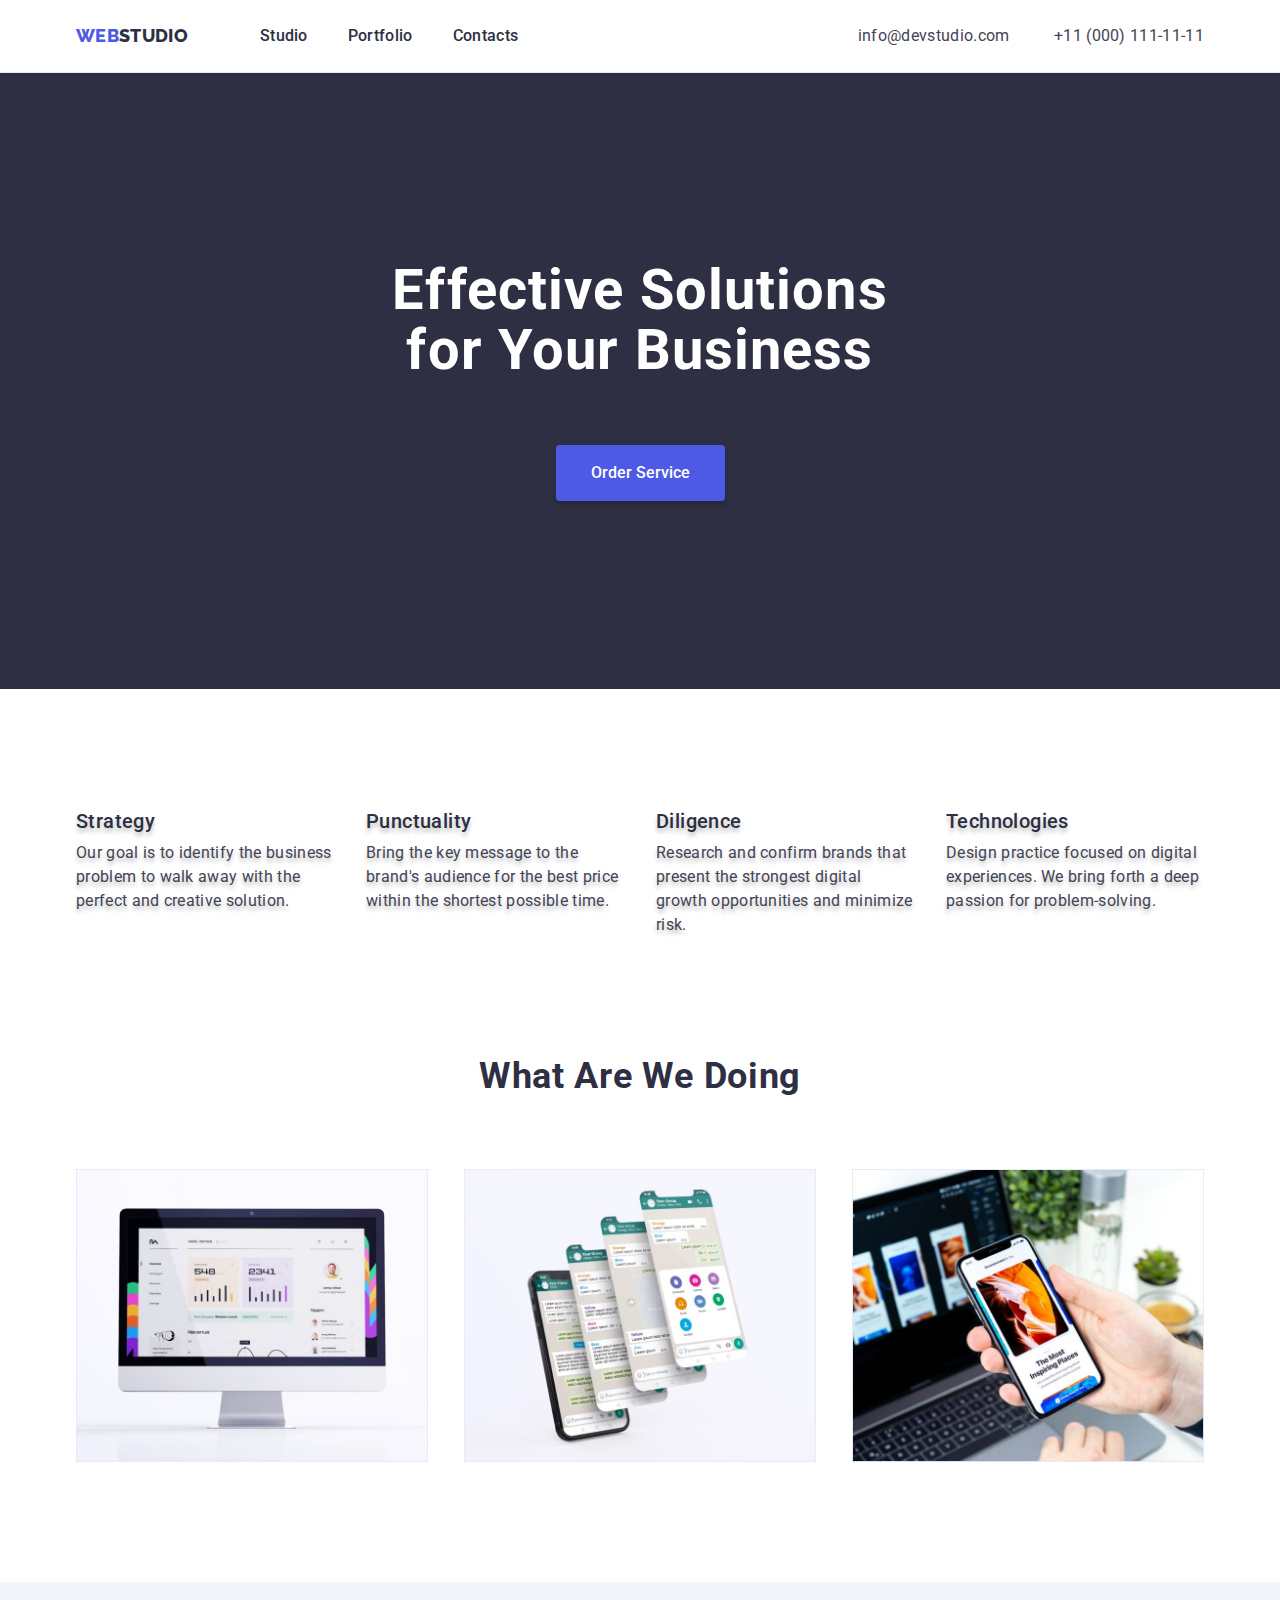
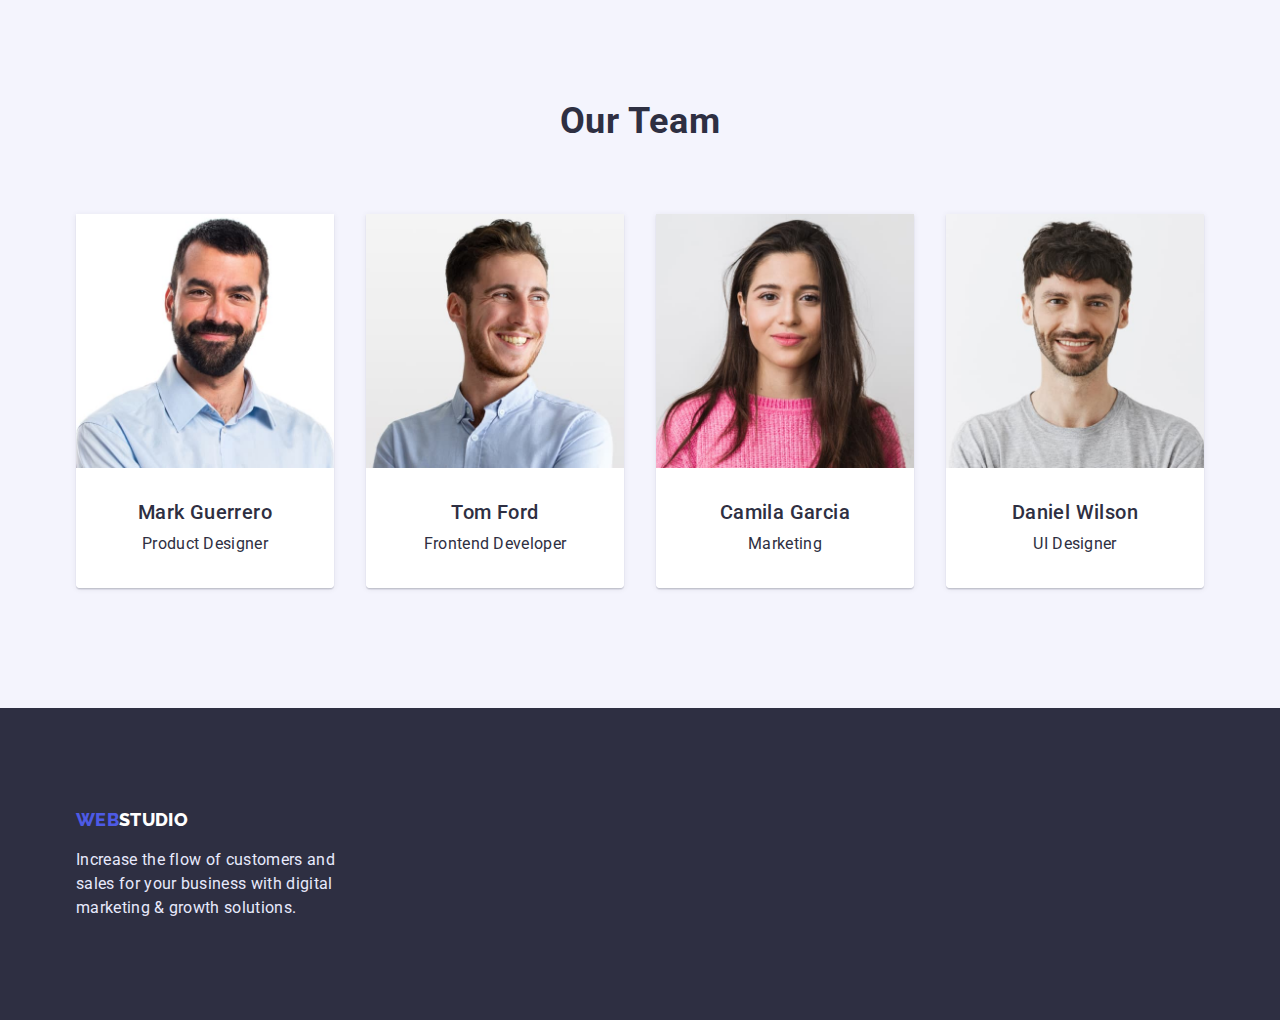
==== index.html @ 7810a2b0 "Adds files and folders from HW3" ====
<!DOCTYPE html>
<html lang="en">
  <head>
    <meta charset="UTF-8" />
    <meta http-equiv="X-UA-Compatible" content="IE=edge" />
    <meta name="viewport" content="width=device-width, initial-scale=1.0" />
    <title>Web Studio</title>
    <link rel="preconnect" href="https://fonts.googleapis.com" />
    <link rel="preconnect" href="https://fonts.gstatic.com" crossorigin />
    <link
      href="https://fonts.googleapis.com/css2?family=Raleway:ital,wght@0,800;1,800&family=Roboto:ital,wght@0,400;0,500;0,700;0,900;1,400;1,500;1,700;1,900&display=swap"
      rel="stylesheet"
    />
    <link
      rel="stylesheet"
      href="https://cdnjs.cloudflare.com/ajax/libs/modern-normalize/1.0.0/modern-normalize.min.css"
    />
    <link rel="stylesheet" href="./css/styles.css" />
  </head>
  <body>
    <header class="header">
      <div class="container">
        <nav class="nav">
          <a href="./index.html" class="logo"
            ><span class="web">Web</span>Studio</a
          >
          <ul class="main-menu">
            <li class="menu-item">
              <a href="./index.html" class="menu-link">Studio</a>
            </li>
            <li class="menu-item">
              <a href="./portfolio.html" class="menu-link">Portfolio</a>
            </li>
            <li class="menu-item"><a href="" class="menu-link">Contacts</a></li>
          </ul>
        </nav>

        <address>
          <ul class="contacts">
            <li class="cont-item">
              <a href="mailto:info@devstudio.com" class="cont-link"
                >info@devstudio.com</a
              >
            </li>
            <li class="cont-item">
              <a href="tel:+110001111111" class="cont-link"
                >+11 (000) 111-11-11</a
              >
            </li>
          </ul>
        </address>
      </div>
    </header>
    <main>
      <!--Hero section-->
      <section class="hero">
        <h1 class="title1">Effective Solutions for Your Business</h1>
        <button type="button" class="hero-cta">Order Service</button>
      </section>

      <!--Our advantages section-->

      <section class="benefits section">
        <div class="container">
          <h2 class="title2 hidden">Benefits</h2>
          <ul class="benefits-grid">
            <li class="feature">
              <h3 class="title3">Strategy</h3>
              <p class="feature-text">
                Our goal is to identify the business problem to walk away with
                the perfect and creative solution.
              </p>
            </li>
            <li class="feature">
              <h3 class="title3">Punctuality</h3>
              <p class="feature-text">
                Bring the key message to the brand's audience for the best price
                within the shortest possible time.
              </p>
            </li>
            <li class="feature">
              <h3 class="title3">Diligence</h3>
              <p class="feature-text">
                Research and confirm brands that present the strongest digital
                growth opportunities and minimize risk.
              </p>
            </li>
            <li class="feature">
              <h3 class="title3">Technologies</h3>
              <p class="feature-text">
                Design practice focused on digital experiences. We bring forth a
                deep passion for problem-solving.
              </p>
            </li>
          </ul>
        </div>
      </section>

      <!--Our works section-->

      <section class="works section">
        <div class="container">
          <h2 class="title2">What are we doing</h2>
          <ul class="works-grid">
            <li class="work-item">
              <img
                src="./images/feature1.jpg"
                alt="desktop applications"
                width="360"
              />
            </li>
            <li class="work-item">
              <img
                src="./images/feature2.jpg"
                alt="messege applications"
                width="360"
              />
            </li>
            <li class="work-item">
              <img
                src="./images/feature3.jpg"
                alt="mobile applications"
                width="360"
              />
            </li>
          </ul>
        </div>
      </section>
      <!--Our tam section-->
      <section class="team section">
        <div class="container">
          <h2 class="title2">Our Team</h2>
          <ul class="team-grid">
            <li class="team-member">
              <img src="./images/team1.jpg" alt="Mark Guerrero" width="264" />
              <div class="team-name">
                <h3 class="title3">Mark Guerrero</h3>
                <p>Product Designer</p>
              </div>
            </li>
            <li class="team-member">
              <img src="./images/team2.jpg" alt="Tom Ford" width="264" />
              <div class="team-name">
                <h3 class="title3">Tom Ford</h3>
                <p>Frontend Developer</p>
              </div>
            </li>
            <li class="team-member">
              <img src="./images/team3.jpg" alt="Camila Garcia" width="264" />
              <div class="team-name">
                <h3 class="title3">Camila Garcia</h3>
                <p>Marketing</p>
              </div>
            </li>
            <li class="team-member">
              <img src="./images/team4.jpg" alt="Daniel Wilson" width="264" />
              <div class="team-name">
                <h3 class="title3">Daniel Wilson</h3>
                <p>UI Designer</p>
              </div>
            </li>
          </ul>
        </div>
      </section>
    </main>
    <footer class="footer">
      <div class="container">
        <a href="./index.html" class="logo"
          ><span class="web">Web</span>Studio</a
        >
        <p class="footer-text">
          Increase the flow of customers and sales for your business with
          digital marketing & growth solutions.
        </p>
      </div>
    </footer>
  </body>
</html>
---- css/styles.css ----
:root {
  --hero-bg: #2e2f42;
  --primary: #4d5ae5;
  --accent: #e7e9fc;
  --light: #f4f4fd;
  --pressed: #404bbf;
  --text: #434455;
  --horizontal-gap: 24px;
  --vertical-gap: 48px;
  --large-v-gap: 120px;
}

body {
  font-family: "Roboto", sans-serif;
  font-size: 16px;
  line-height: 1.5;
  letter-spacing: 0.02em;
  margin: auto;
  padding: 0;
  border: 0;
  color: var(--hero-bg);
}

h1,
h2,
h3,
h4,
h5,
h6,
p {
  margin-top: 0;
  margin-bottom: 0;
}

ul {
  padding: 0;
  margin: 0;
}

img {
  display: block;
  width: 100%;
  height: auto;
}

.container {
  width: 1158px;
  margin: 0 auto;
  padding: 0 15px;
}

.logo {
  font-family: "Raleway", sans-serif;
  text-transform: uppercase;
  text-decoration: none;
  font-weight: 800;
  font-size: 18px;
  line-height: 1.33;
  color: var(--hero-bg);
}

.web {
  color: var(--primary);
}

.header {
  border-bottom: 1px solid #e7e9fc;
}

.header .container,
.nav {
  display: flex;
  align-items: center;
  justify-content: space-between;
}

.nav > .nav-link {
  color: var(--hero-bg);
}

.title1 {
  font-weight: 700;
  font-size: 56px;
  line-height: 1.07;
  letter-spacing: 0.02em;
}

.title2 {
  font-weight: 700;
  font-size: 36px;
  line-height: 1.11;
  letter-spacing: 0.02em;
  text-transform: capitalize;
}

.title3,
.card-title {
  font-weight: 500;
  font-size: 20px;
  line-height: 1.2;
  letter-spacing: 0.02em;
}

.main-menu {
  display: flex;
  list-style: none;
  margin-left: 72px;
  padding: 24px 0;
}

.menu-item {
  font-weight: 500;
  font-size: 16px;
  line-height: 1.5;
  letter-spacing: 0.02em;
  margin-right: 40px;
}

.menu-item:last-child {
  margin-right: 0;
}

.menu-link {
  text-decoration: none;
  color: var(--hero-bg);
}

.menu-link:hover,
.menu-link:focus {
  color: var(--pressed);
}

.cont-item {
  display: inline-flex;
  font-size: 16px;
  line-height: 1.5;
  letter-spacing: 0.02em;
  color: var(--text);
  text-decoration: none;
  margin-left: 40px;
}

.cont-item:first-child {
  margin-left: 0;
}

.cont-link {
  text-decoration: none;
  color: var(--text);
  font-style: normal;
}

.cont-link:hover,
.cont-link:focus {
  color: var(--pressed);
}

.hero {
  display: block;
  width: 100%;
  background-color: var(--hero-bg);
  padding: 188px 0;
}

.hero > .title1 {
  color: white;
  text-align: center;
  width: 496px;
  margin: auto;
}

.hero-cta {
  padding: 16px 32px;
  background-color: var(--primary);
  box-shadow: 0px 4px 4px rgba(0, 0, 0, 0.15);
  border-radius: 4px;
  border: 0;
  color: #fff;
  font-family: "Roboto", sans-serif;
  font-weight: 500;
  font-size: 16px;
  line-height: 1.5;
  display: block;
  margin: 64px auto 0;
  cursor: pointer;
  min-width: 169px;
}

.hero-cta:hover,
.hero-cta:focus {
  background-color: var(--pressed);
}

.section {
  padding-top: var(--large-v-gap);
  padding-bottom: var(--large-v-gap);
}

.section-portfolio {
  padding-top: 96px;
  padding-bottom: var(--large-v-gap);
}

.benefits {
  padding-bottom: 0;
}

.works {
  padding-bottom: var(--large-v-gap);
}

.works .title2 {
  text-align: center;
}

.benefits-grid,
.works-grid,
.team-grid {
  display: flex;
  list-style: none;
  justify-content: space-between;
  margin: 0;
  padding: 0;
}

.works-grid,
.team-grid {
  margin-top: 72px;
}

.team-member {
  flex-basis: calc(100% / 4 - var(--horizontal-gap));
  box-shadow: 0px 1px 6px rgba(46, 47, 66, 0.08),
    0px 1px 1px rgba(46, 47, 66, 0.16), 0px 2px 1px rgba(46, 47, 66, 0.08);
  border-radius: 0px 0px 4px 4px;
  overflow: hidden;
}

.work-item {
  flex-basis: calc(100% / 3 - var(--horizontal-gap));
}

.team-name {
  padding: 32px 16px;
  background-color: #fff;
  text-align: center;
}

.team-name p {
  margin-top: 8px;
}

.feature {
  flex-basis: calc((100% / 4 - var(--horizontal-gap)));
  display: inline-block;
}

.feature .title3 {
  text-shadow: 0px 4px 4px rgba(0, 0, 0, 0.25);
}

.feature-text {
  text-shadow: 0px 4px 4px rgba(0, 0, 0, 0.25);
}

.projects {
  padding: 0;
  list-style: none;
  display: flex;
  flex-wrap: wrap;
  /* margin-left: calc(-1 * var(--horizontal-gap));
  margin-top: calc(-1 * var(--vertical-gap)); */
}

.projects > .project-item {
  /* flex-basis: calc((100% / 3 - var(--horizontal-gap))); */
  flex-basis: calc((100% - 2 * var(--horizontal-gap)) / 3);
  list-style: none;
  margin-left: var(--horizontal-gap);
  margin-top: var(--vertical-gap);
}

.projects > .project-item:nth-child(3n + 1) {
  margin-left: 0;
}

.projects > .project-item:nth-child(-n + 3) {
  margin-top: 0;
}

.projects-nav {
  display: flex;
  justify-content: center;
  /* padding-top: 96px; */
  margin-bottom: 72px;
}

.project-type {
  cursor: pointer;
  background-color: var(--light);
  padding: 12px 24px;
  border: 1px solid var(--accent);
  border-radius: 4px;
  color: var(--primary);
  font-weight: 500;
  font-size: 16px;
  line-height: 1.5;
  display: flex;
  letter-spacing: 0.04em;
  font-style: normal;
  font-family: "Roboto", sans-serif;
}

.project-tab {
  list-style: none;
  margin-right: 24px;
}

.project-tab:last-child {
  margin-right: 0;
}

.project-type:hover,
.project-type:focus {
  background: var(--primary);
  box-shadow: 0px 3px 1px rgba(0, 0, 0, 0.1), 0px 2px 1px rgba(0, 0, 0, 0.08),
    0px 2px 2px rgba(0, 0, 0, 0.12);
  color: #fff;
  border: 1px solid var(--primary);
  font-weight: 500;
  font-style: normal;
}

.card-content {
  padding: 32px 16px;
  border-left: 1px solid #e7e9fc;
  border-right: 1px solid #e7e9fc;
  border-bottom: 1px solid #e7e9fc;
}

.project-item-type {
  margin-top: 8px;
}

.team {
  background-color: var(--light);
}

.team .title2 {
  text-align: center;
}

.footer {
  background-color: var(--hero-bg);
  font-size: 16px;
  line-height: 1.5;
  letter-spacing: 0.02em;
  color: var(--accent);
  min-height: 310px;
  padding: 100px 0;
}

.footer .logo {
  display: inline-block;
  color: #fff;
  margin-bottom: 16px;
}

.footer-text {
  width: 264px;
}

.feature-text,
.project-item-type {
  font-size: 16px;
  line-height: 1.5;
  letter-spacing: 0.02em;
  color: var(--text);
}

.feature-text {
  margin-top: 8px;
}

.hidden {
  display: none;
}
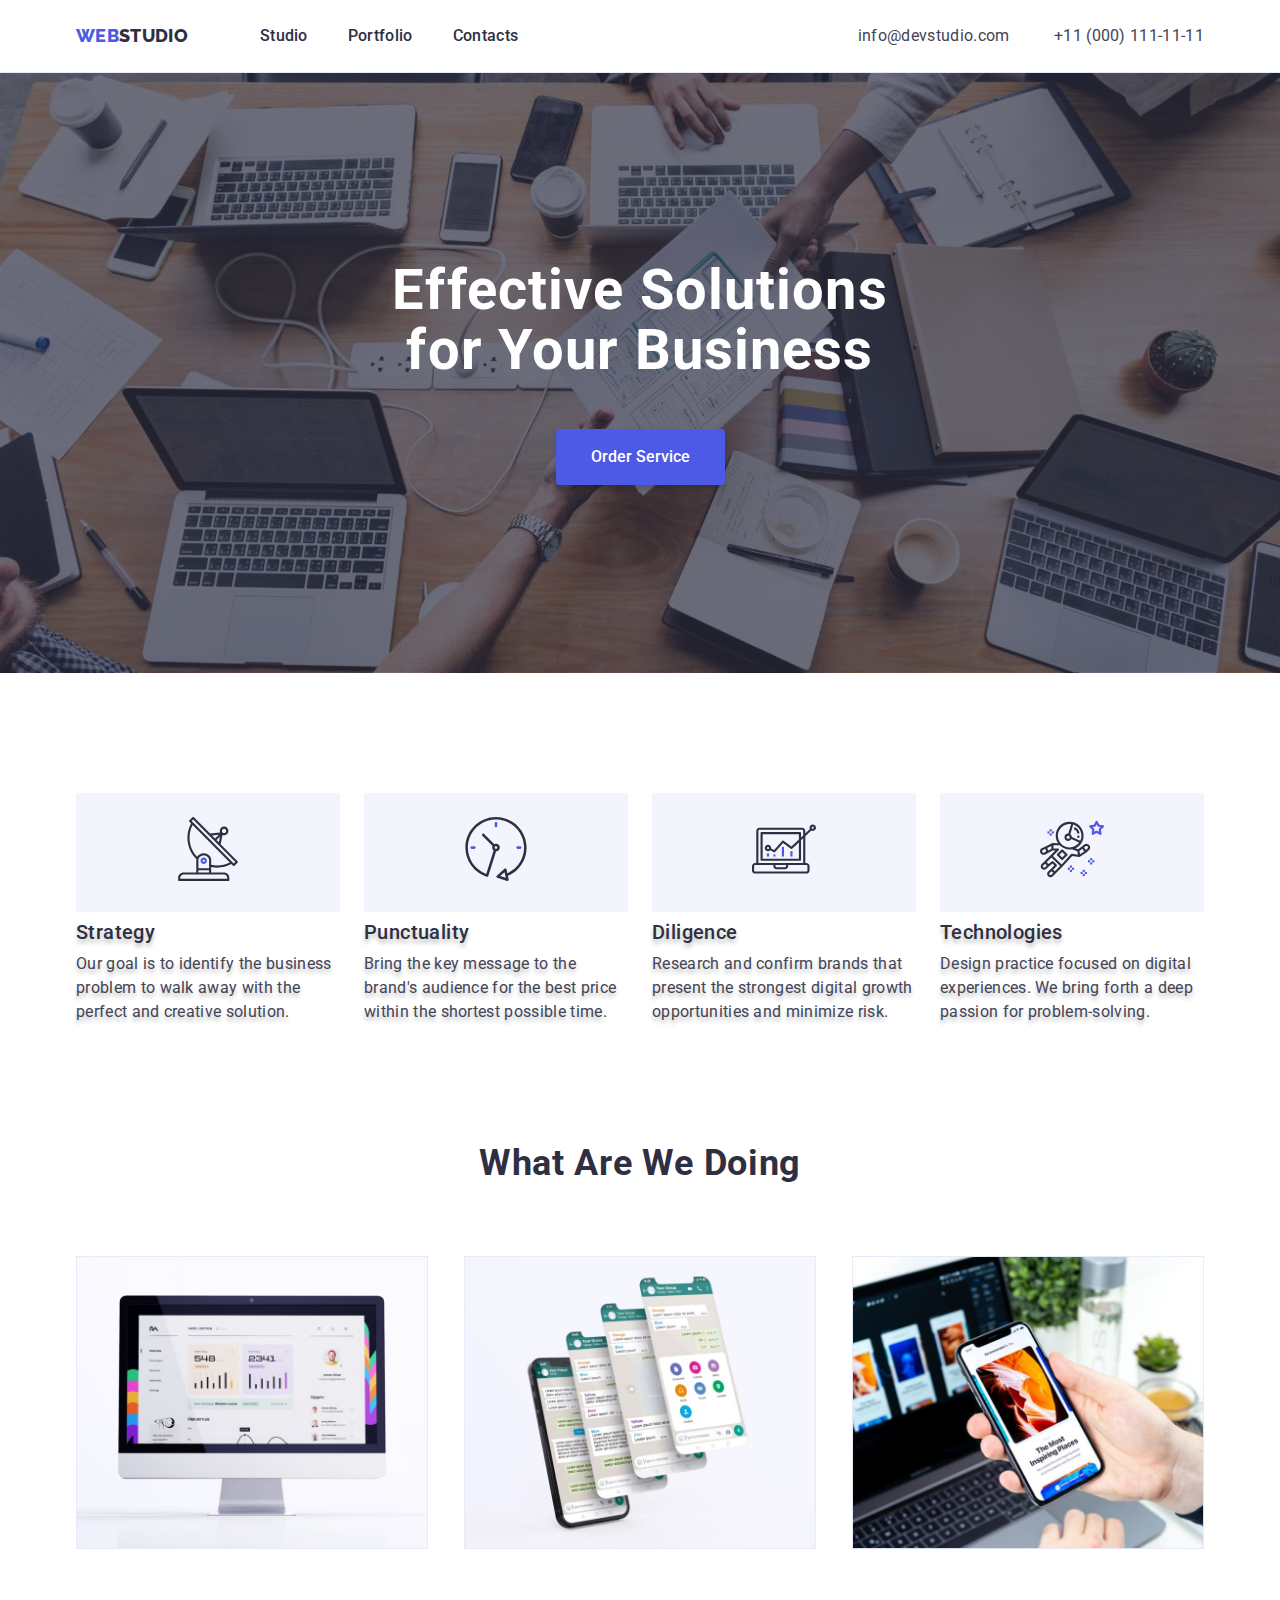
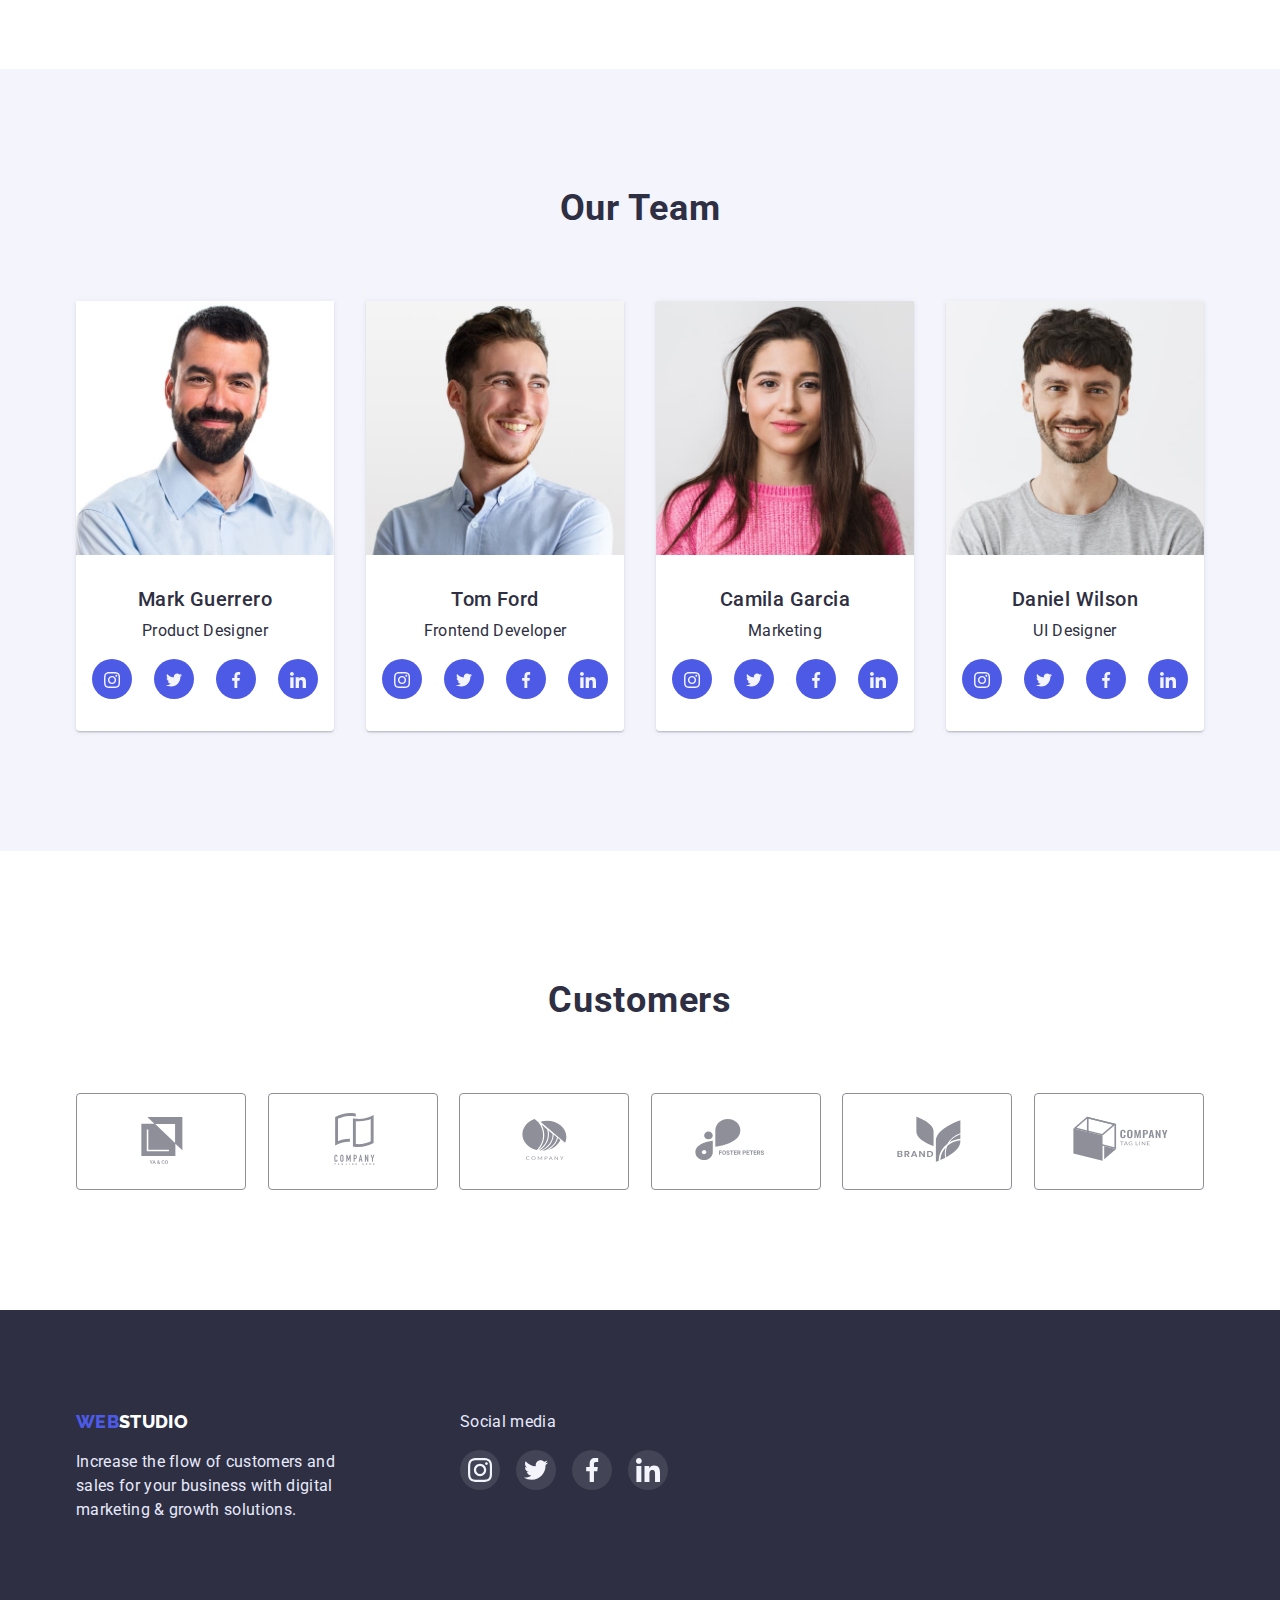
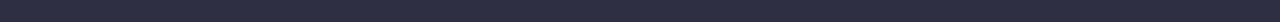
==== commit bf79f50e: "Adds svg sprite, icons, hero banner, hover/focus effects" ====
--- a/index.html
+++ b/index.html
@@ -62,9 +62,14 @@
 
       <section class="benefits section">
         <div class="container">
-          <h2 class="title2 hidden">Benefits</h2>
+          <h2 class="title2" hidden>Benefits</h2>
           <ul class="benefits-grid">
             <li class="feature">
+              <div class="feature-icons">
+                <svg class="feature-icon">
+                  <use href="./images/icons.svg#icon-antenna"></use>
+                </svg>
+              </div>
               <h3 class="title3">Strategy</h3>
               <p class="feature-text">
                 Our goal is to identify the business problem to walk away with
@@ -72,6 +77,11 @@
               </p>
             </li>
             <li class="feature">
+              <div class="feature-icons">
+                <svg class="feature-icon">
+                  <use href="./images/icons.svg#icon-clock"></use>
+                </svg>
+              </div>
               <h3 class="title3">Punctuality</h3>
               <p class="feature-text">
                 Bring the key message to the brand's audience for the best price
@@ -79,6 +89,11 @@
               </p>
             </li>
             <li class="feature">
+              <div class="feature-icons">
+                <svg class="feature-icon">
+                  <use href="./images/icons.svg#icon-diagram"></use>
+                </svg>
+              </div>
               <h3 class="title3">Diligence</h3>
               <p class="feature-text">
                 Research and confirm brands that present the strongest digital
@@ -86,6 +101,11 @@
               </p>
             </li>
             <li class="feature">
+              <div class="feature-icons">
+                <svg class="feature-icon">
+                  <use href="./images/icons.svg#icon-astronaut"></use>
+                </svg>
+              </div>
               <h3 class="title3">Technologies</h3>
               <p class="feature-text">
                 Design practice focused on digital experiences. We bring forth a
@@ -136,6 +156,36 @@
               <div class="team-name">
                 <h3 class="title3">Mark Guerrero</h3>
                 <p>Product Designer</p>
+                <ul class="social-items">
+                  <li>
+                    <a href="" class="social-item">
+                      <svg class="social-icon">
+                        <use href="./images/icons.svg#icon-instagram"></use>
+                      </svg>
+                    </a>
+                  </li>
+                  <li>
+                    <a href="" class="social-item">
+                      <svg class="social-icon">
+                        <use href="./images/icons.svg#icon-twitter"></use>
+                      </svg>
+                    </a>
+                  </li>
+                  <li>
+                    <a href="" class="social-item">
+                      <svg class="social-icon">
+                        <use href="./images/icons.svg#icon-facebook"></use>
+                      </svg>
+                    </a>
+                  </li>
+                  <li>
+                    <a href="" class="social-item">
+                      <svg class="social-icon">
+                        <use href="./images/icons.svg#icon-linkedin"></use>
+                      </svg>
+                    </a>
+                  </li>
+                </ul>
               </div>
             </li>
             <li class="team-member">
@@ -143,6 +193,36 @@
               <div class="team-name">
                 <h3 class="title3">Tom Ford</h3>
                 <p>Frontend Developer</p>
+                <ul class="social-items">
+                  <li>
+                    <a href="" class="social-item">
+                      <svg class="social-icon">
+                        <use href="./images/icons.svg#icon-instagram"></use>
+                      </svg>
+                    </a>
+                  </li>
+                  <li>
+                    <a href="" class="social-item">
+                      <svg class="social-icon">
+                        <use href="./images/icons.svg#icon-twitter"></use>
+                      </svg>
+                    </a>
+                  </li>
+                  <li>
+                    <a href="" class="social-item">
+                      <svg class="social-icon">
+                        <use href="./images/icons.svg#icon-facebook"></use>
+                      </svg>
+                    </a>
+                  </li>
+                  <li>
+                    <a href="" class="social-item">
+                      <svg class="social-icon">
+                        <use href="./images/icons.svg#icon-linkedin"></use>
+                      </svg>
+                    </a>
+                  </li>
+                </ul>
               </div>
             </li>
             <li class="team-member">
@@ -150,6 +230,36 @@
               <div class="team-name">
                 <h3 class="title3">Camila Garcia</h3>
                 <p>Marketing</p>
+                <ul class="social-items">
+                  <li>
+                    <a href="" class="social-item">
+                      <svg class="social-icon">
+                        <use href="./images/icons.svg#icon-instagram"></use>
+                      </svg>
+                    </a>
+                  </li>
+                  <li>
+                    <a href="" class="social-item">
+                      <svg class="social-icon">
+                        <use href="./images/icons.svg#icon-twitter"></use>
+                      </svg>
+                    </a>
+                  </li>
+                  <li>
+                    <a href="" class="social-item">
+                      <svg class="social-icon">
+                        <use href="./images/icons.svg#icon-facebook"></use>
+                      </svg>
+                    </a>
+                  </li>
+                  <li>
+                    <a href="" class="social-item">
+                      <svg class="social-icon">
+                        <use href="./images/icons.svg#icon-linkedin"></use>
+                      </svg>
+                    </a>
+                  </li>
+                </ul>
               </div>
             </li>
             <li class="team-member">
@@ -157,7 +267,74 @@
               <div class="team-name">
                 <h3 class="title3">Daniel Wilson</h3>
                 <p>UI Designer</p>
-              </div>
+                <ul class="social-items">
+                  <li>
+                    <a href="" class="social-item">
+                      <svg class="social-icon">
+                        <use href="./images/icons.svg#icon-instagram"></use>
+                      </svg>
+                    </a>
+                  </li>
+                  <li>
+                    <a href="" class="social-item">
+                      <svg class="social-icon">
+                        <use href="./images/icons.svg#icon-twitter"></use>
+                      </svg>
+                    </a>
+                  </li>
+                  <li>
+                    <a href="" class="social-item">
+                      <svg class="social-icon">
+                        <use href="./images/icons.svg#icon-facebook"></use>
+                      </svg>
+                    </a>
+                  </li>
+                  <li>
+                    <a href="" class="social-item">
+                      <svg class="social-icon">
+                        <use href="./images/icons.svg#icon-linkedin"></use>
+                      </svg>
+                    </a>
+                  </li>
+                </ul>
+              </div>
+            </li>
+          </ul>
+        </div>
+      </section>
+      <section class="section customers">
+        <div class="container">
+          <h2 class="title2">Customers</h2>
+          <ul class="customers-list">
+            <li class="customer-item">
+              <svg class="customer-icon">
+                <use href="/images/icons.svg#icon-customer1"></use>
+              </svg>
+            </li>
+            <li class="customer-item">
+              <svg class="customer-icon">
+                <use href="/images/icons.svg#icon-customer2"></use>
+              </svg>
+            </li>
+            <li class="customer-item">
+              <svg class="customer-icon">
+                <use href="/images/icons.svg#icon-customer3"></use>
+              </svg>
+            </li>
+            <li class="customer-item">
+              <svg class="customer-icon">
+                <use href="/images/icons.svg#icon-customer4"></use>
+              </svg>
+            </li>
+            <li class="customer-item">
+              <svg class="customer-icon">
+                <use href="/images/icons.svg#icon-customer5"></use>
+              </svg>
+            </li>
+            <li class="customer-item">
+              <svg class="customer-icon">
+                <use href="/images/icons.svg#icon-customer6"></use>
+              </svg>
             </li>
           </ul>
         </div>
@@ -165,13 +342,50 @@
     </main>
     <footer class="footer">
       <div class="container">
-        <a href="./index.html" class="logo"
-          ><span class="web">Web</span>Studio</a
-        >
-        <p class="footer-text">
-          Increase the flow of customers and sales for your business with
-          digital marketing & growth solutions.
-        </p>
+        <div class="footer-columns">
+          <div class="footer-column1">
+            <a href="./index.html" class="logo"
+              ><span class="web">Web</span>Studio</a
+            >
+            <p class="footer-text">
+              Increase the flow of customers and sales for your business with
+              digital marketing & growth solutions.
+            </p>
+          </div>
+          <div class="footer-column2">
+            <p>Social media</p>
+            <ul class="social-items">
+              <li>
+                <a href="" class="social-item">
+                  <svg class="social-icon">
+                    <use href="./images/icons.svg#icon-instagram"></use>
+                  </svg>
+                </a>
+              </li>
+              <li>
+                <a href="" class="social-item">
+                  <svg class="social-icon">
+                    <use href="./images/icons.svg#icon-twitter"></use>
+                  </svg>
+                </a>
+              </li>
+              <li>
+                <a href="" class="social-item">
+                  <svg class="social-icon">
+                    <use href="./images/icons.svg#icon-facebook"></use>
+                  </svg>
+                </a>
+              </li>
+              <li>
+                <a href="" class="social-item">
+                  <svg class="social-icon">
+                    <use href="./images/icons.svg#icon-linkedin"></use>
+                  </svg>
+                </a>
+              </li>
+            </ul>
+          </div>
+        </div>
       </div>
     </footer>
   </body>
--- a/css/styles.css
+++ b/css/styles.css
@@ -5,6 +5,8 @@
   --light: #f4f4fd;
   --pressed: #404bbf;
   --text: #434455;
+  --l-slate: #8e8f99;
+  --success: #31d0aa;
   --horizontal-gap: 24px;
   --vertical-gap: 48px;
   --large-v-gap: 120px;
@@ -157,8 +159,16 @@
 
 .hero {
   display: block;
-  width: 100%;
-  background-color: var(--hero-bg);
+  /* background-color: var(--hero-bg); */
+  background-position: center;
+  background-image: linear-gradient(
+      rgba(46, 47, 66, 0.7),
+      rgba(46, 47, 66, 0.7)
+    ),
+    url("/images/hero-banner.jpg");
+  background-position: 50% 50%;
+  background-repeat: no-repeat;
+
   padding: 188px 0;
 }
 
@@ -181,7 +191,7 @@
   font-size: 16px;
   line-height: 1.5;
   display: block;
-  margin: 64px auto 0;
+  margin: 48px auto 0;
   cursor: pointer;
   min-width: 169px;
 }
@@ -199,6 +209,11 @@
 .section-portfolio {
   padding-top: 96px;
   padding-bottom: var(--large-v-gap);
+}
+
+.customers {
+  padding-top: 130px;
+  text-align: center;
 }
 
 .benefits {
@@ -247,7 +262,42 @@
 }
 
 .team-name p {
-  margin-top: 8px;
+  margin: 8px 0;
+}
+
+.social-items {
+  display: flex;
+  list-style: none;
+  justify-content: space-between;
+  align-items: center;
+  margin-top: 16px;
+}
+
+.social-items li:not(:last-child) {
+  margin-right: 16px;
+}
+
+.social-item {
+  background-color: var(--primary);
+  width: 40px;
+  height: 40px;
+  border-radius: 40px;
+  padding: 12px;
+  display: block;
+}
+
+.social-item:last-child {
+  margin-right: 0;
+}
+
+.social-item:hover,
+.social-item:focus {
+  background-color: var(--pressed);
+}
+
+.social-icon {
+  width: 16px;
+  height: 16px;
 }
 
 .feature {
@@ -261,6 +311,54 @@
 
 .feature-text {
   text-shadow: 0px 4px 4px rgba(0, 0, 0, 0.25);
+  margin-top: 8px;
+}
+
+.feature-icons {
+  background-color: var(--light);
+  padding: 24px 100px;
+  display: block;
+  margin-bottom: 8px;
+}
+
+.feature-icon {
+  width: 64px;
+  height: 64px;
+}
+
+.customers-list {
+  display: flex;
+  list-style: none;
+  justify-content: space-between;
+  margin-top: 72px;
+}
+
+.customer-item {
+  border: 1px solid var(--l-slate);
+  border-radius: 4px;
+  padding: 16px 32px;
+}
+
+.customer-item:hover {
+  --color3: var(--pressed);
+  border: 1px solid var(--pressed);
+}
+
+.customer-icon {
+  width: 104px;
+  height: 56px;
+}
+
+.customer-icon:hover {
+  fill: var(--color3);
+}
+
+.feature-text,
+.project-item-type {
+  font-size: 16px;
+  line-height: 1.5;
+  letter-spacing: 0.02em;
+  color: var(--text);
 }
 
 .projects {
@@ -331,6 +429,15 @@
   font-style: normal;
 }
 
+.card {
+  box-shadow: 0px 1px 6px rgba(46, 47, 66, 0.08);
+}
+
+.card:hover {
+  box-shadow: 0px 1px 6px rgba(46, 47, 66, 0.08),
+    0px 1px 1px rgba(46, 47, 66, 0.16), 0px 2px 1px rgba(46, 47, 66, 0.08);
+}
+
 .card-content {
   padding: 32px 16px;
   border-left: 1px solid #e7e9fc;
@@ -370,18 +477,33 @@
   width: 264px;
 }
 
-.feature-text,
-.project-item-type {
-  font-size: 16px;
-  line-height: 1.5;
-  letter-spacing: 0.02em;
-  color: var(--text);
-}
-
-.feature-text {
-  margin-top: 8px;
-}
-
-.hidden {
-  display: none;
-}
+.footer-columns {
+  list-style: none;
+  display: flex;
+}
+
+.footer-column2 {
+  margin-left: var(--large-v-gap);
+}
+
+.footer-columns .social-item {
+  background: rgba(255, 255, 255, 0.1);
+  padding: 8px;
+}
+
+.footer-columns .social-item:hover,
+.footer-columns .social-item:focus {
+  background: var(--success);
+  padding: 8px;
+}
+
+.footer-columns .social-icon {
+  width: 24px;
+  height: 24px;
+}
+
+.footer-columns .social-icon:hover {
+  width: 24px;
+  height: 24px;
+  background: var(--success);
+}
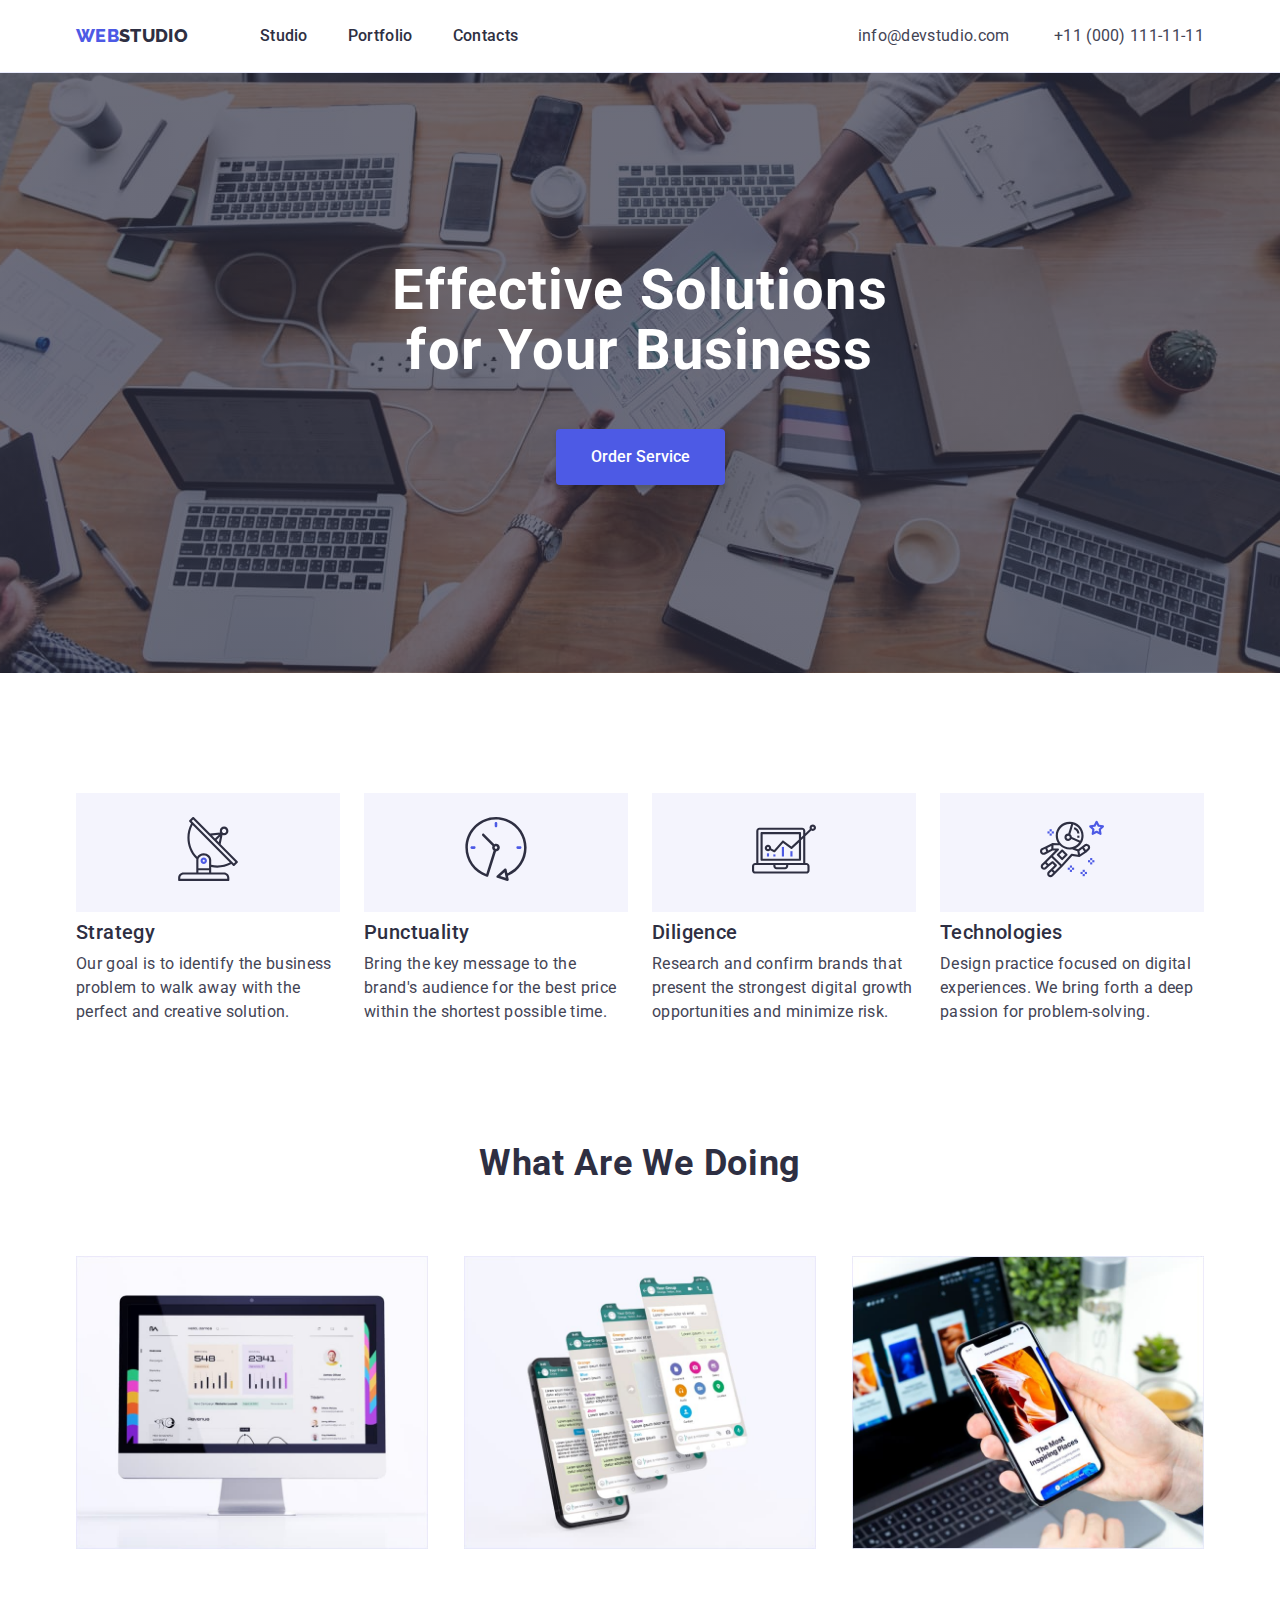
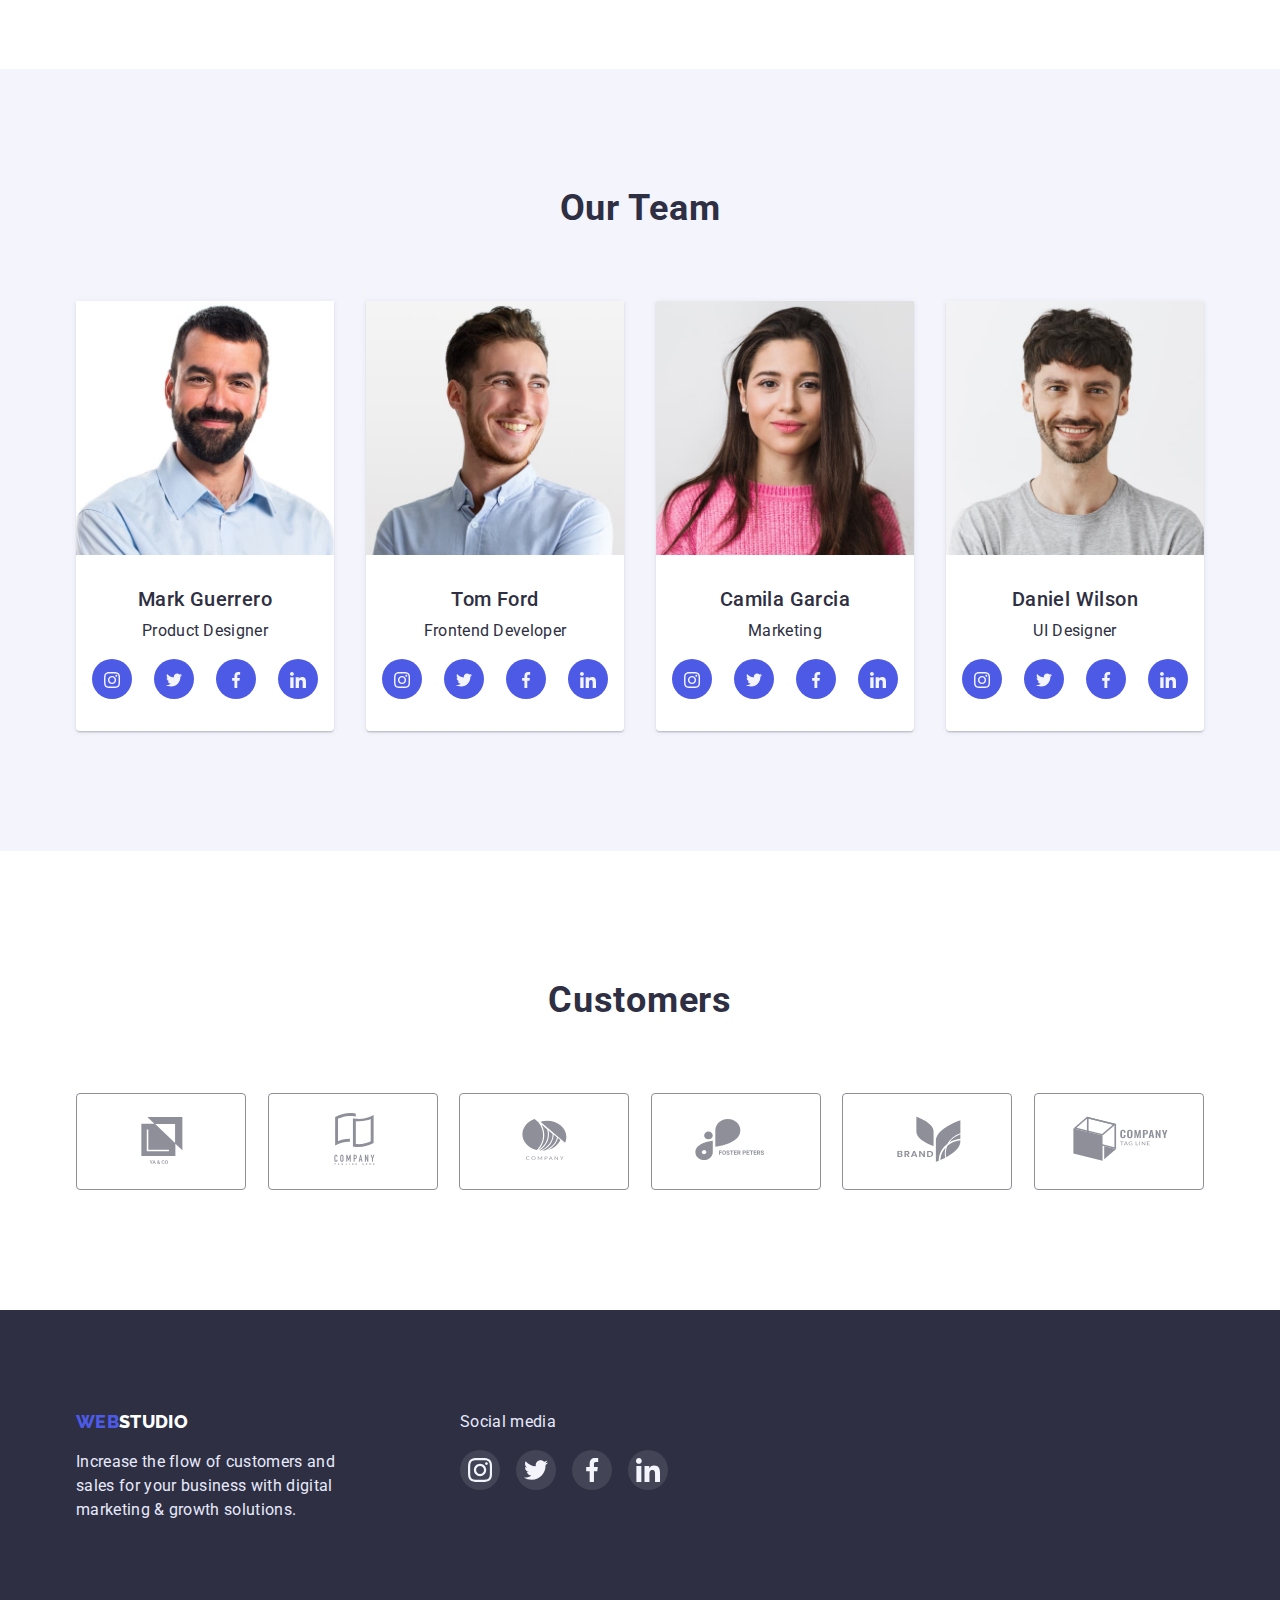
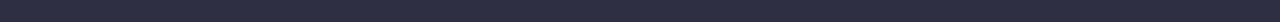
==== commit 417bfa5c: "Fixes customers block" ====
--- a/index.html
+++ b/index.html
@@ -308,32 +308,32 @@
           <ul class="customers-list">
             <li class="customer-item">
               <svg class="customer-icon">
-                <use href="/images/icons.svg#icon-customer1"></use>
-              </svg>
-            </li>
-            <li class="customer-item">
-              <svg class="customer-icon">
-                <use href="/images/icons.svg#icon-customer2"></use>
-              </svg>
-            </li>
-            <li class="customer-item">
-              <svg class="customer-icon">
-                <use href="/images/icons.svg#icon-customer3"></use>
-              </svg>
-            </li>
-            <li class="customer-item">
-              <svg class="customer-icon">
-                <use href="/images/icons.svg#icon-customer4"></use>
-              </svg>
-            </li>
-            <li class="customer-item">
-              <svg class="customer-icon">
-                <use href="/images/icons.svg#icon-customer5"></use>
-              </svg>
-            </li>
-            <li class="customer-item">
-              <svg class="customer-icon">
-                <use href="/images/icons.svg#icon-customer6"></use>
+                <use href="./images/icons.svg#icon-customer1"></use>
+              </svg>
+            </li>
+            <li class="customer-item">
+              <svg class="customer-icon">
+                <use href="./images/icons.svg#icon-customer2"></use>
+              </svg>
+            </li>
+            <li class="customer-item">
+              <svg class="customer-icon">
+                <use href="./images/icons.svg#icon-customer3"></use>
+              </svg>
+            </li>
+            <li class="customer-item">
+              <svg class="customer-icon">
+                <use href="./images/icons.svg#icon-customer4"></use>
+              </svg>
+            </li>
+            <li class="customer-item">
+              <svg class="customer-icon">
+                <use href="./images/icons.svg#icon-customer5"></use>
+              </svg>
+            </li>
+            <li class="customer-item">
+              <svg class="customer-icon">
+                <use href="./images/icons.svg#icon-customer6"></use>
               </svg>
             </li>
           </ul>
--- a/css/styles.css
+++ b/css/styles.css
@@ -165,10 +165,9 @@
       rgba(46, 47, 66, 0.7),
       rgba(46, 47, 66, 0.7)
     ),
-    url("/images/hero-banner.jpg");
+    url("../images/hero-banner.jpg");
   background-position: 50% 50%;
   background-repeat: no-repeat;
-
   padding: 188px 0;
 }
 
@@ -305,12 +304,7 @@
   display: inline-block;
 }
 
-.feature .title3 {
-  text-shadow: 0px 4px 4px rgba(0, 0, 0, 0.25);
-}
-
 .feature-text {
-  text-shadow: 0px 4px 4px rgba(0, 0, 0, 0.25);
   margin-top: 8px;
 }
 
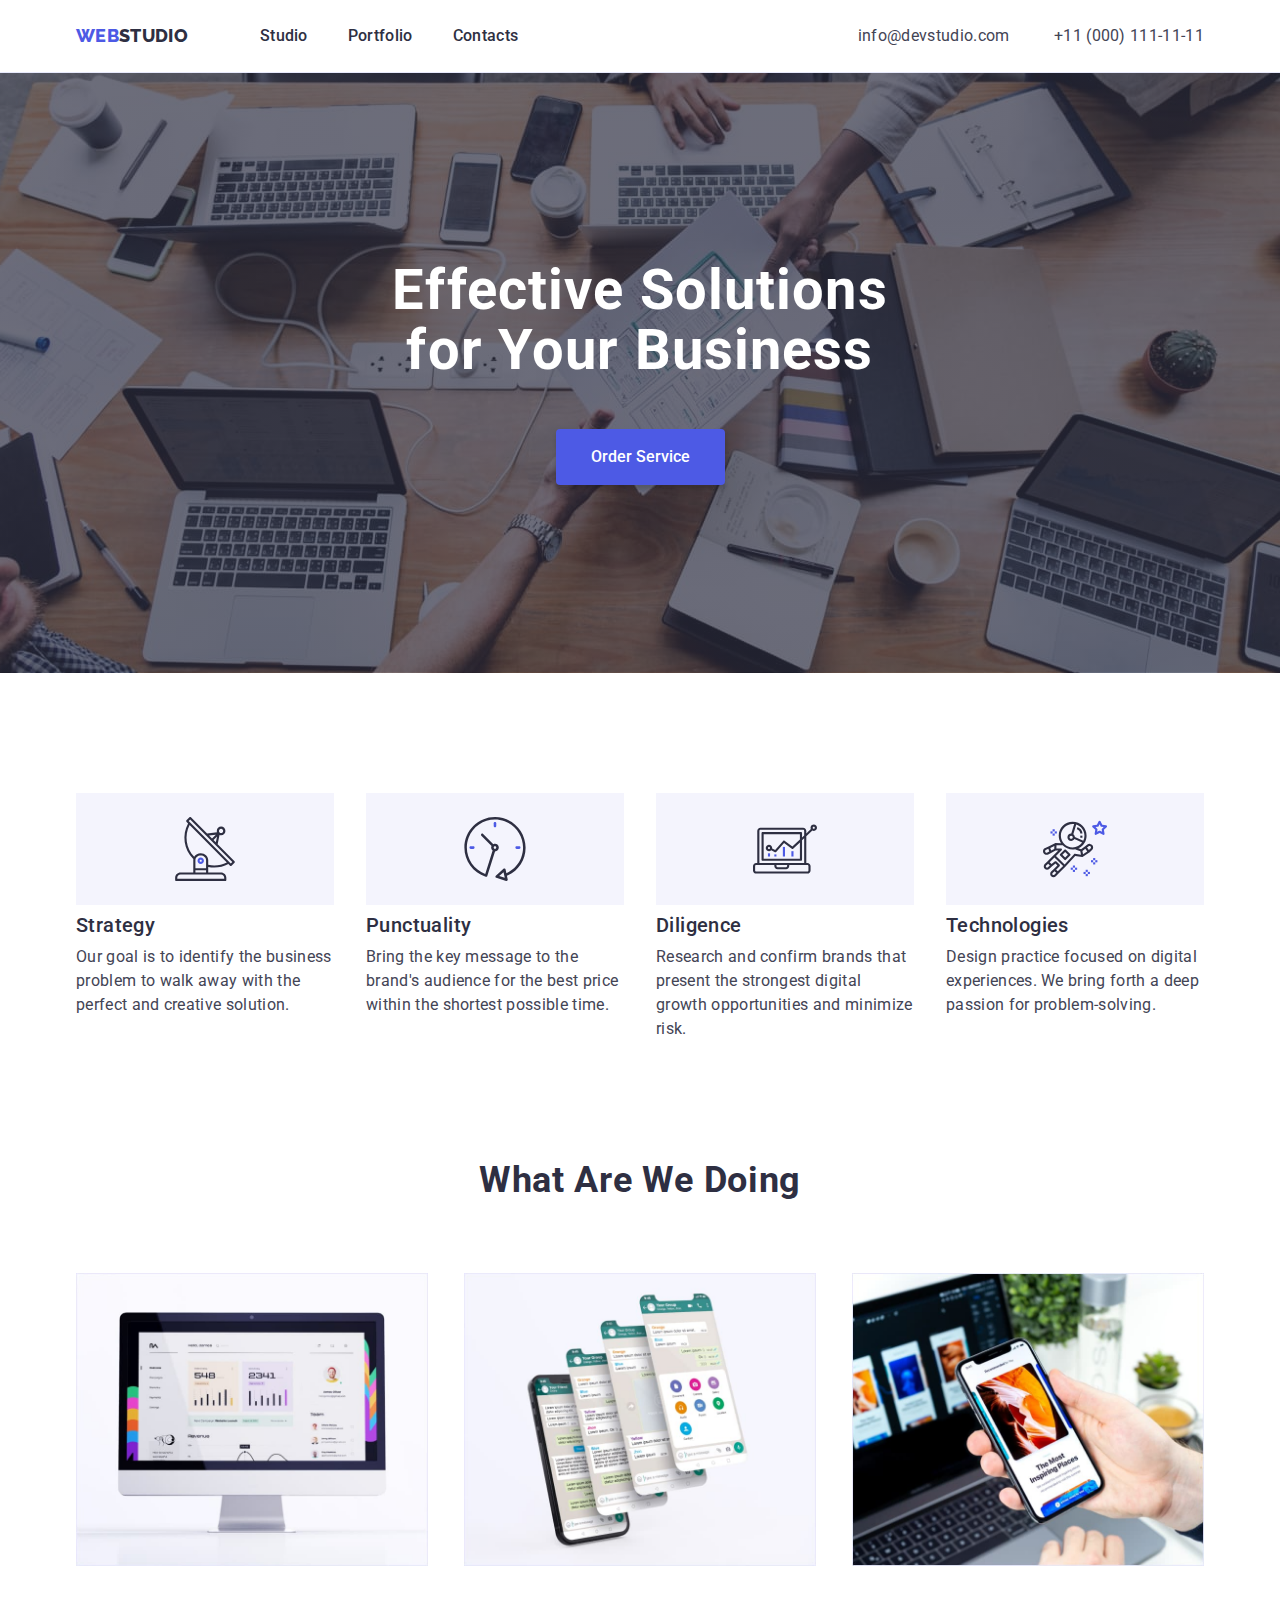
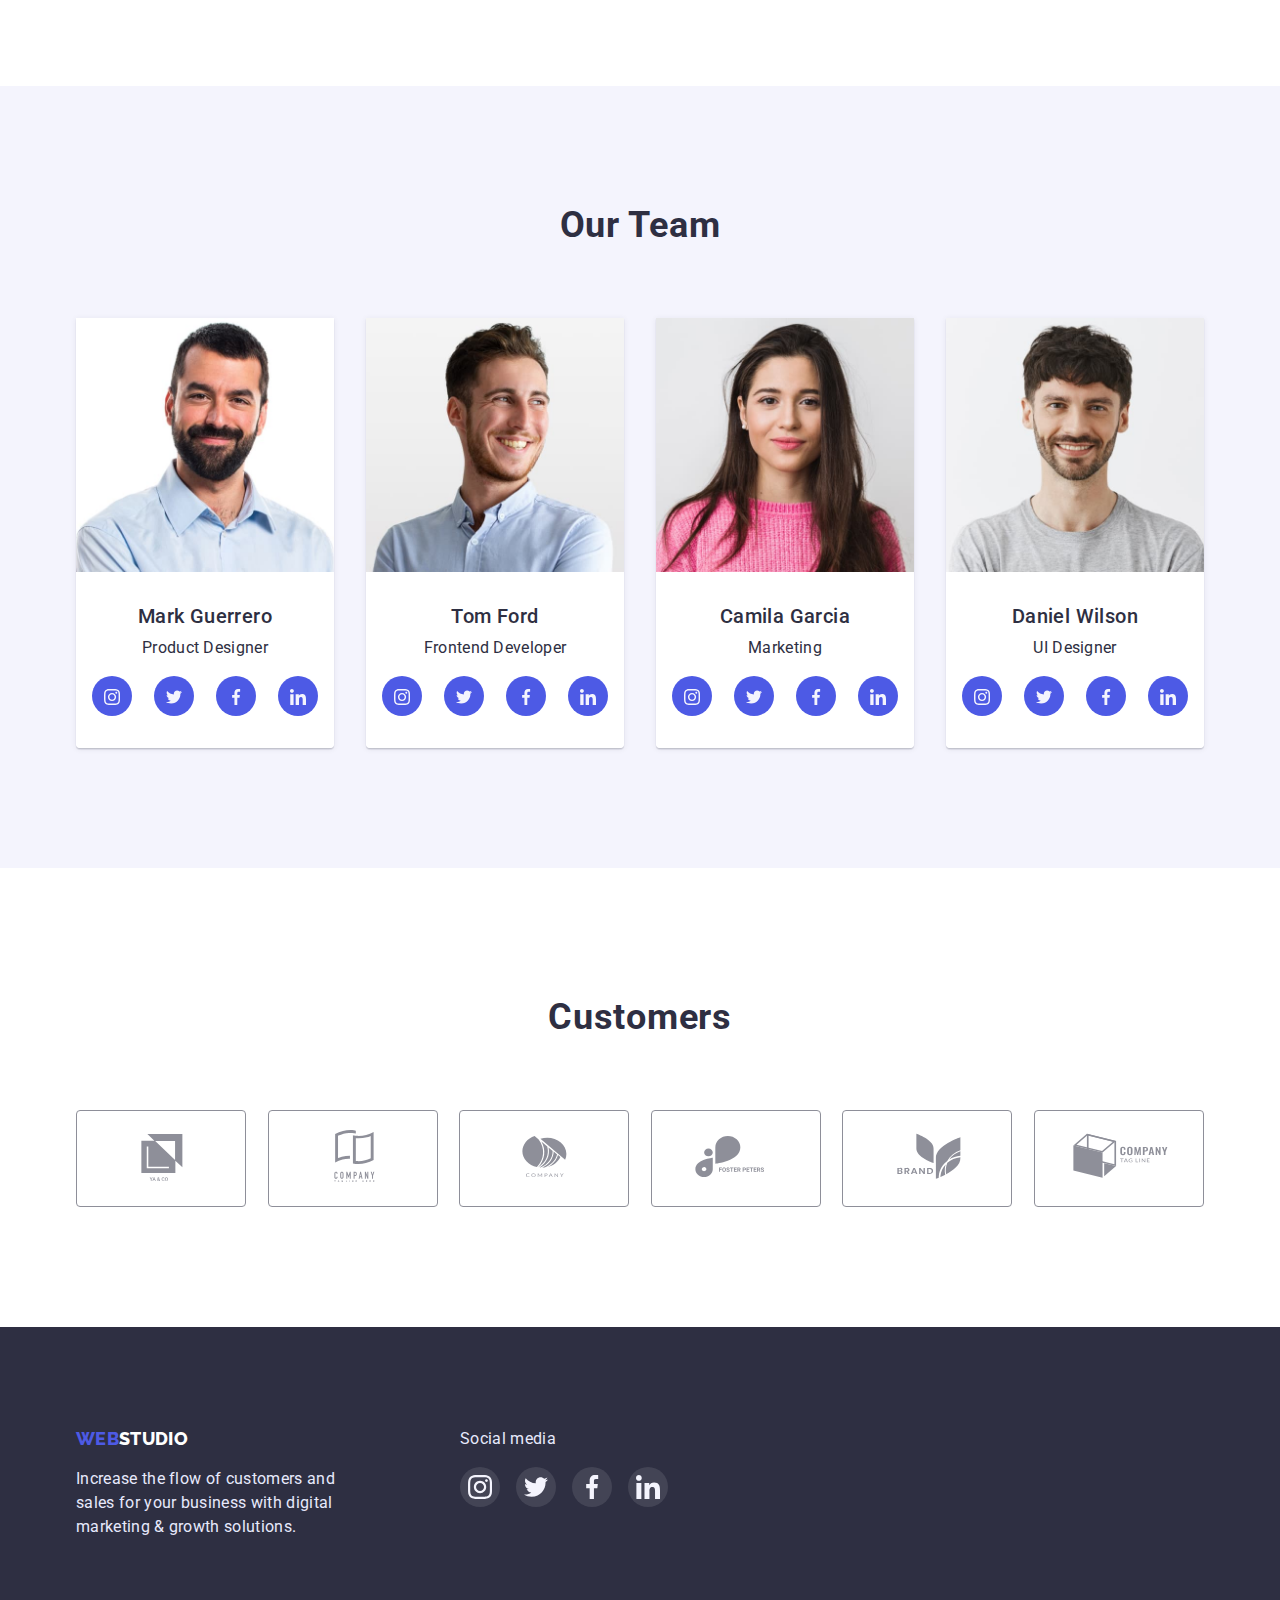
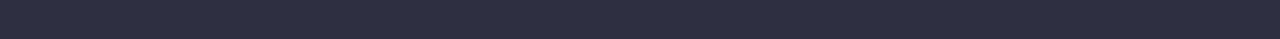
==== commit 1a212319: "Updates features blocks with before  icons; Adds links to customer section" ====
--- a/index.html
+++ b/index.html
@@ -64,48 +64,28 @@
         <div class="container">
           <h2 class="title2" hidden>Benefits</h2>
           <ul class="benefits-grid">
-            <li class="feature">
-              <div class="feature-icons">
-                <svg class="feature-icon">
-                  <use href="./images/icons.svg#icon-antenna"></use>
-                </svg>
-              </div>
+            <li class="feature antenna">
               <h3 class="title3">Strategy</h3>
               <p class="feature-text">
                 Our goal is to identify the business problem to walk away with
                 the perfect and creative solution.
               </p>
             </li>
-            <li class="feature">
-              <div class="feature-icons">
-                <svg class="feature-icon">
-                  <use href="./images/icons.svg#icon-clock"></use>
-                </svg>
-              </div>
+            <li class="feature clock">
               <h3 class="title3">Punctuality</h3>
               <p class="feature-text">
                 Bring the key message to the brand's audience for the best price
                 within the shortest possible time.
               </p>
             </li>
-            <li class="feature">
-              <div class="feature-icons">
-                <svg class="feature-icon">
-                  <use href="./images/icons.svg#icon-diagram"></use>
-                </svg>
-              </div>
+            <li class="feature diagram">
               <h3 class="title3">Diligence</h3>
               <p class="feature-text">
                 Research and confirm brands that present the strongest digital
                 growth opportunities and minimize risk.
               </p>
             </li>
-            <li class="feature">
-              <div class="feature-icons">
-                <svg class="feature-icon">
-                  <use href="./images/icons.svg#icon-astronaut"></use>
-                </svg>
-              </div>
+            <li class="feature astranaut">
               <h3 class="title3">Technologies</h3>
               <p class="feature-text">
                 Design practice focused on digital experiences. We bring forth a
@@ -306,35 +286,47 @@
         <div class="container">
           <h2 class="title2">Customers</h2>
           <ul class="customers-list">
-            <li class="customer-item">
-              <svg class="customer-icon">
-                <use href="./images/icons.svg#icon-customer1"></use>
-              </svg>
-            </li>
-            <li class="customer-item">
-              <svg class="customer-icon">
-                <use href="./images/icons.svg#icon-customer2"></use>
-              </svg>
-            </li>
-            <li class="customer-item">
-              <svg class="customer-icon">
-                <use href="./images/icons.svg#icon-customer3"></use>
-              </svg>
-            </li>
-            <li class="customer-item">
-              <svg class="customer-icon">
-                <use href="./images/icons.svg#icon-customer4"></use>
-              </svg>
-            </li>
-            <li class="customer-item">
-              <svg class="customer-icon">
-                <use href="./images/icons.svg#icon-customer5"></use>
-              </svg>
-            </li>
-            <li class="customer-item">
-              <svg class="customer-icon">
-                <use href="./images/icons.svg#icon-customer6"></use>
-              </svg>
+            <li>
+              <a href="" class="customer-item">
+                <svg class="customer-icon">
+                  <use href="./images/icons.svg#icon-customer1"></use>
+                </svg>
+              </a>
+            </li>
+            <li>
+              <a href="" class="customer-item">
+                <svg class="customer-icon">
+                  <use href="./images/icons.svg#icon-customer2"></use>
+                </svg>
+              </a>
+            </li>
+            <li>
+              <a href="" class="customer-item">
+                <svg class="customer-icon">
+                  <use href="./images/icons.svg#icon-customer3"></use>
+                </svg>
+              </a>
+            </li>
+            <li>
+              <a href="" class="customer-item">
+                <svg class="customer-icon">
+                  <use href="./images/icons.svg#icon-customer4"></use>
+                </svg>
+              </a>
+            </li>
+            <li>
+              <a href="" class="customer-item">
+                <svg class="customer-icon">
+                  <use href="./images/icons.svg#icon-customer5"></use>
+                </svg>
+              </a>
+            </li>
+            <li>
+              <a href="" class="customer-item">
+                <svg class="customer-icon">
+                  <use href="./images/icons.svg#icon-customer6"></use>
+                </svg>
+              </a>
             </li>
           </ul>
         </div>
--- a/css/styles.css
+++ b/css/styles.css
@@ -280,7 +280,7 @@
   background-color: var(--primary);
   width: 40px;
   height: 40px;
-  border-radius: 40px;
+  border-radius: 50%;
   padding: 12px;
   display: block;
 }
@@ -304,20 +304,35 @@
   display: inline-block;
 }
 
+.feature::before {
+  content: "";
+  display: block;
+  height: 112px;
+  margin-bottom: 8px;
+  background-size: auto;
+  background-position: center;
+  background-repeat: no-repeat;
+  background-color: var(--light);
+}
+
+.antenna::before {
+  background-image: url(../images/antenna.svg);
+}
+
+.clock::before {
+  background-image: url(../images/clock.svg);
+}
+
+.diagram::before {
+  background-image: url(../images/diagram.svg);
+}
+
+.astranaut::before {
+  background-image: url(../images/astronaut.svg);
+}
+
 .feature-text {
   margin-top: 8px;
-}
-
-.feature-icons {
-  background-color: var(--light);
-  padding: 24px 100px;
-  display: block;
-  margin-bottom: 8px;
-}
-
-.feature-icon {
-  width: 64px;
-  height: 64px;
 }
 
 .customers-list {
@@ -331,9 +346,11 @@
   border: 1px solid var(--l-slate);
   border-radius: 4px;
   padding: 16px 32px;
-}
-
-.customer-item:hover {
+  display: block;
+}
+
+.customer-item:hover,
+.customer-item:focus {
   --color3: var(--pressed);
   border: 1px solid var(--pressed);
 }
@@ -341,10 +358,6 @@
 .customer-icon {
   width: 104px;
   height: 56px;
-}
-
-.customer-icon:hover {
-  fill: var(--color3);
 }
 
 .feature-text,
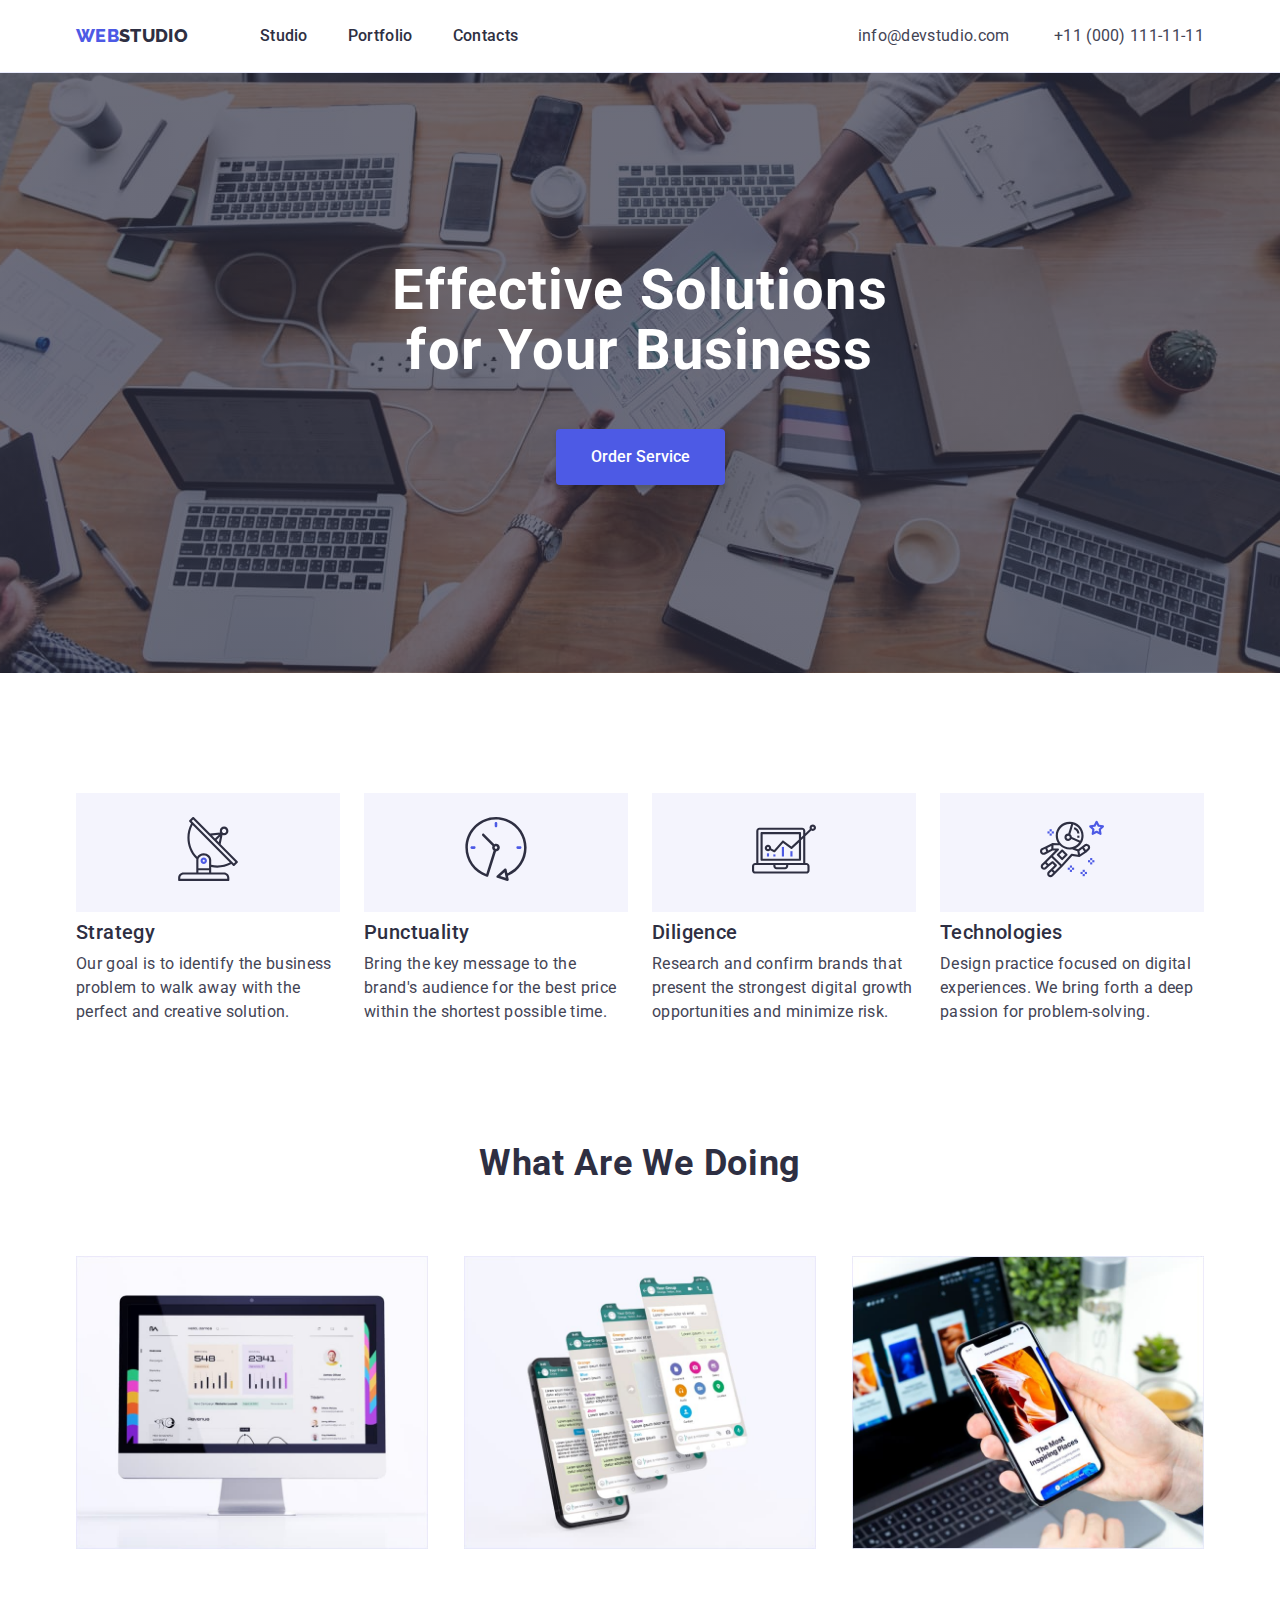
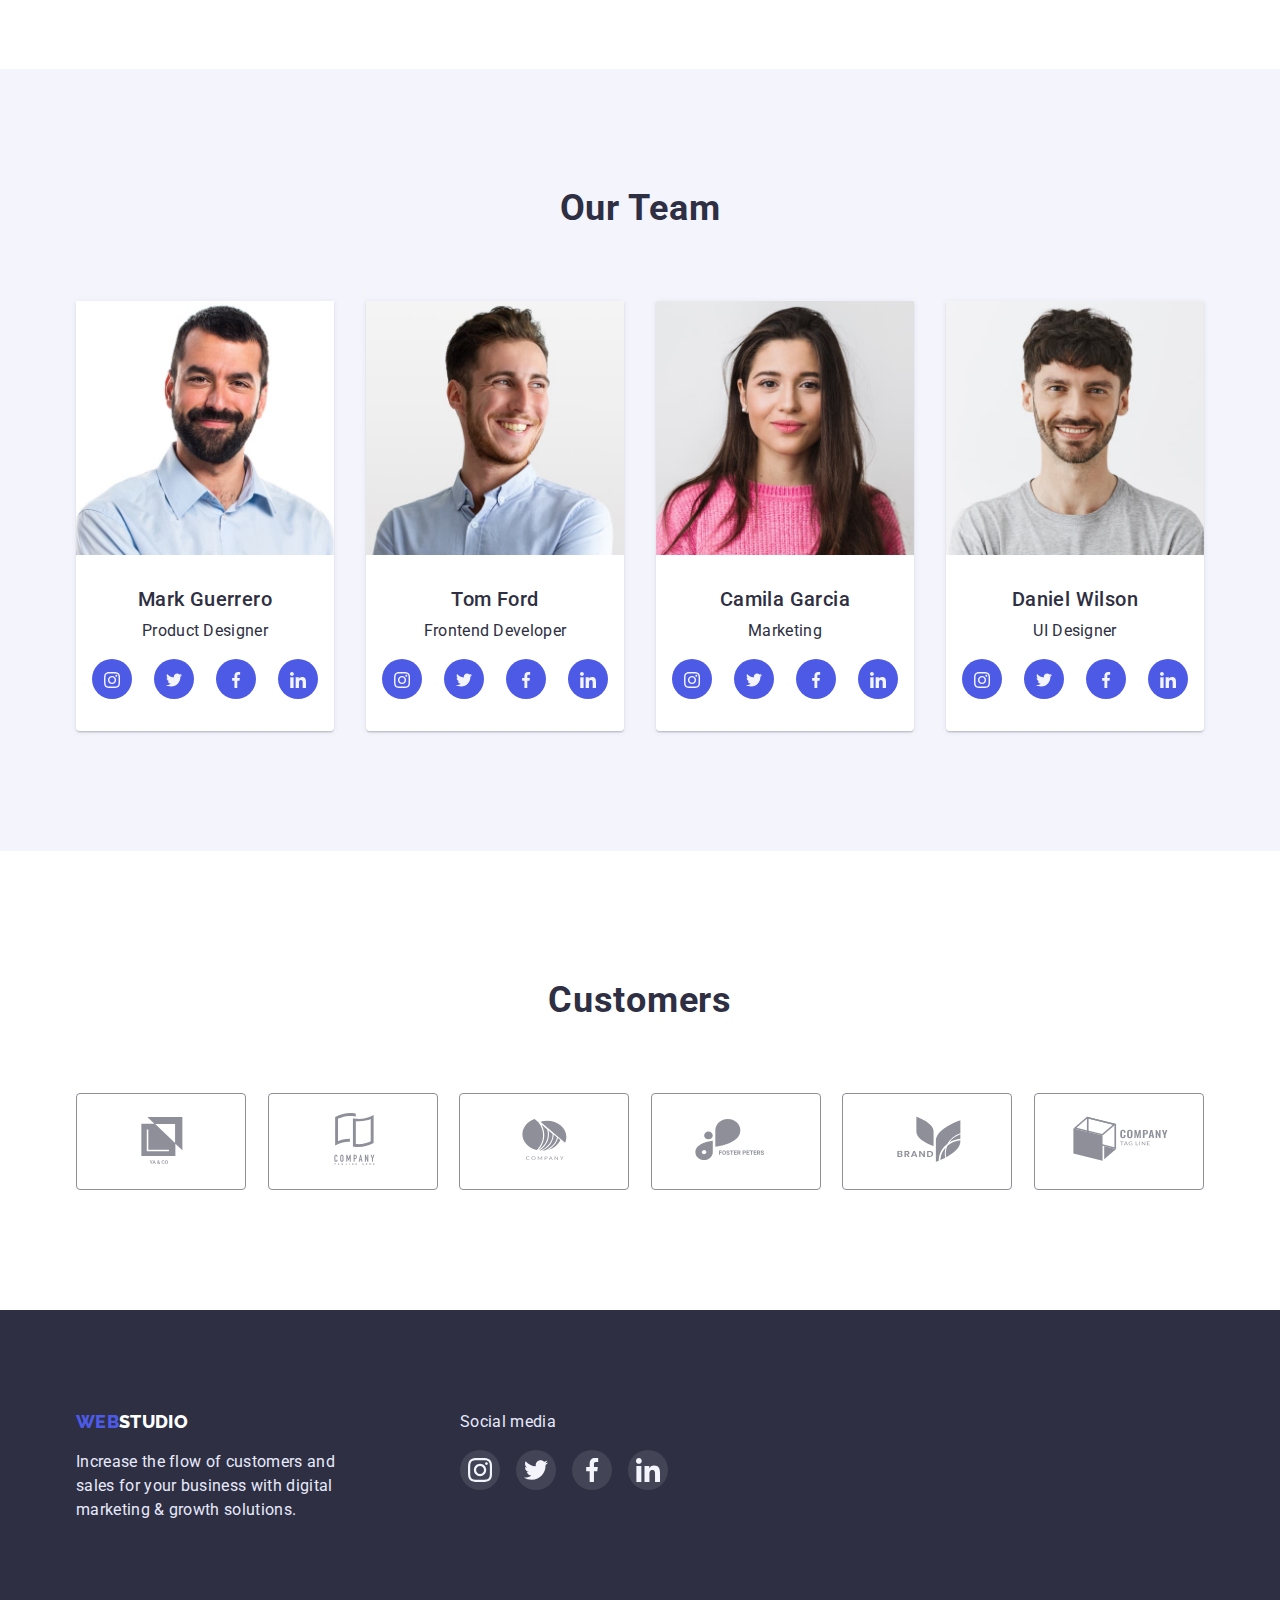
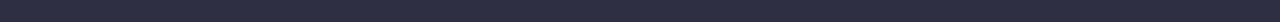
==== commit 2340b528: "Replaces backgrounds with inline svg, adds  hidden class" ====
--- a/index.html
+++ b/index.html
@@ -62,30 +62,50 @@
 
       <section class="benefits section">
         <div class="container">
-          <h2 class="title2" hidden>Benefits</h2>
+          <h2 class="title2 visually-hidden">Benefits</h2>
           <ul class="benefits-grid">
-            <li class="feature antenna">
+            <li class="feature">
+              <div class="feature-icons">
+                <svg class="feature-icon">
+                  <use href="./images/icons.svg#icon-antenna"></use>
+                </svg>
+              </div>
               <h3 class="title3">Strategy</h3>
               <p class="feature-text">
                 Our goal is to identify the business problem to walk away with
                 the perfect and creative solution.
               </p>
             </li>
-            <li class="feature clock">
+            <li class="feature">
+              <div class="feature-icons">
+                <svg class="feature-icon">
+                  <use href="./images/icons.svg#icon-clock"></use>
+                </svg>
+              </div>
               <h3 class="title3">Punctuality</h3>
               <p class="feature-text">
                 Bring the key message to the brand's audience for the best price
                 within the shortest possible time.
               </p>
             </li>
-            <li class="feature diagram">
+            <li class="feature">
+              <div class="feature-icons">
+                <svg class="feature-icon">
+                  <use href="./images/icons.svg#icon-diagram"></use>
+                </svg>
+              </div>
               <h3 class="title3">Diligence</h3>
               <p class="feature-text">
                 Research and confirm brands that present the strongest digital
                 growth opportunities and minimize risk.
               </p>
             </li>
-            <li class="feature astranaut">
+            <li class="feature">
+              <div class="feature-icons">
+                <svg class="feature-icon">
+                  <use href="./images/icons.svg#icon-astronaut"></use>
+                </svg>
+              </div>
               <h3 class="title3">Technologies</h3>
               <p class="feature-text">
                 Design practice focused on digital experiences. We bring forth a
--- a/css/styles.css
+++ b/css/styles.css
@@ -103,6 +103,19 @@
   letter-spacing: 0.02em;
 }
 
+.visually-hidden {
+  position: absolute;
+  width: 1px;
+  height: 1px;
+  margin: -1px;
+  border: 0;
+  padding: 0;
+  white-space: nowrap;
+  clip-path: inset(100%);
+  clip: rect(0 0 0 0);
+  overflow: hidden;
+}
+
 .main-menu {
   display: flex;
   list-style: none;
@@ -304,31 +317,16 @@
   display: inline-block;
 }
 
-.feature::before {
-  content: "";
+.feature-icons {
+  background-color: var(--light);
+  padding: 24px 100px;
   display: block;
-  height: 112px;
   margin-bottom: 8px;
-  background-size: auto;
-  background-position: center;
-  background-repeat: no-repeat;
-  background-color: var(--light);
-}
-
-.antenna::before {
-  background-image: url(../images/antenna.svg);
-}
-
-.clock::before {
-  background-image: url(../images/clock.svg);
-}
-
-.diagram::before {
-  background-image: url(../images/diagram.svg);
-}
-
-.astranaut::before {
-  background-image: url(../images/astronaut.svg);
+}
+
+.feature-icon {
+  width: 64px;
+  height: 64px;
 }
 
 .feature-text {
